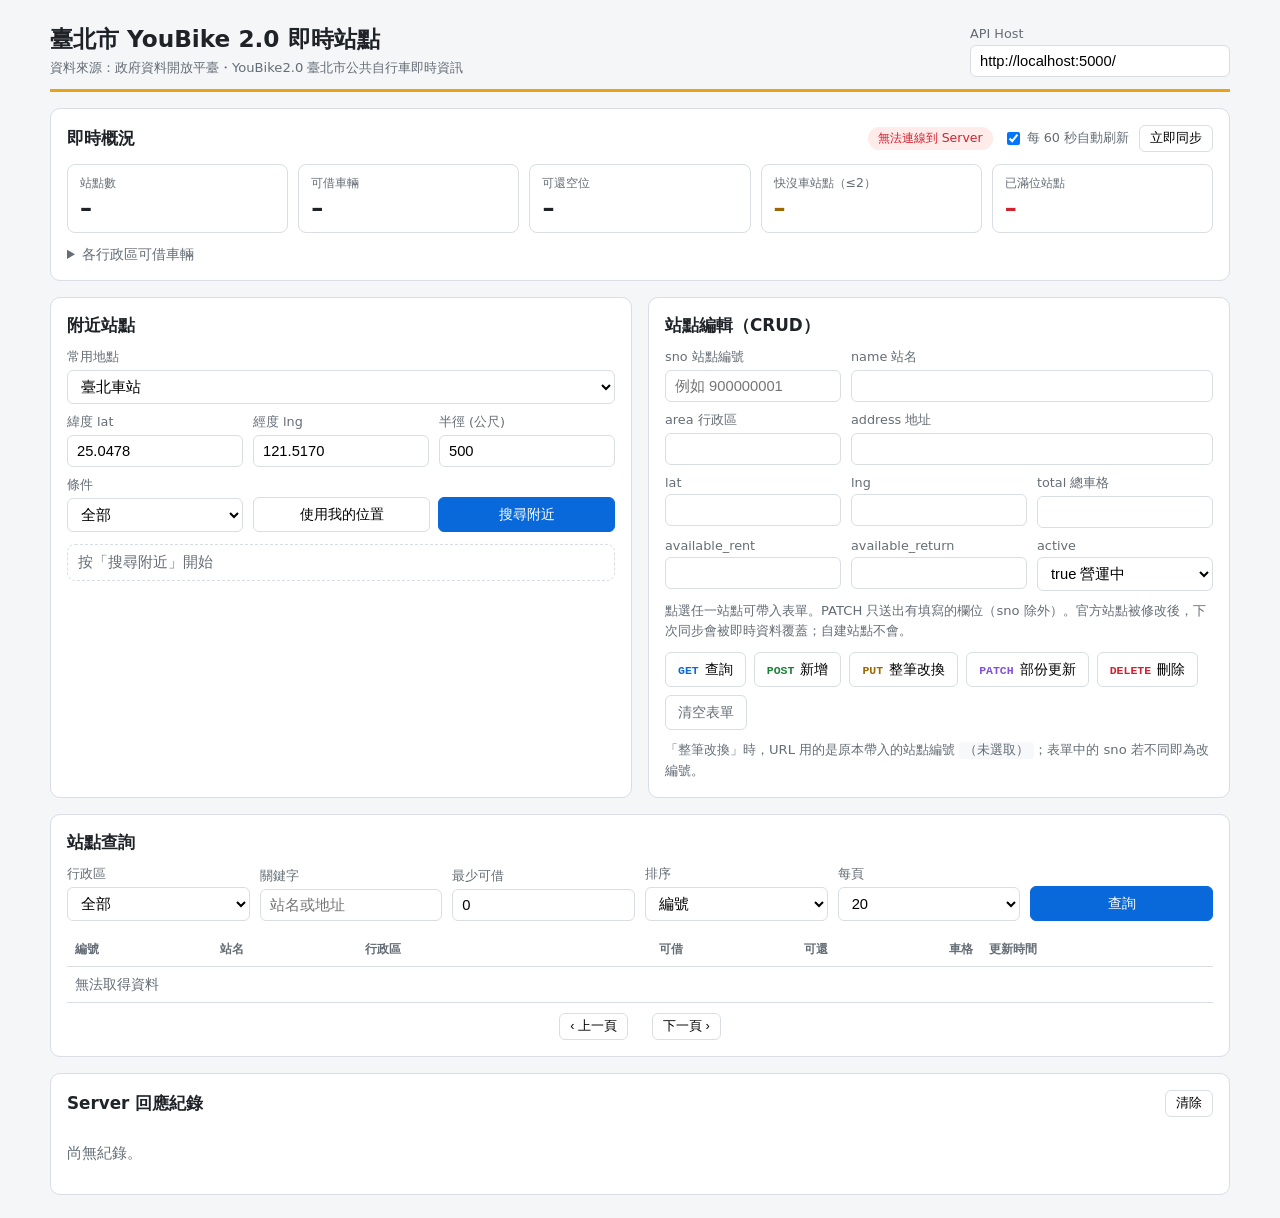
==== client/index.html @ 708d213e "Taipei YouBike 2.0 RESTful API (Flask) - IoT W03 homework Co-Authored-By: Claude Opus 5.5 <noreply@a" ====
<!DOCTYPE html>
<!--
index.html ~ 臺北市 YouBike 2.0 RESTful API Client
  - 所有參數都可在網頁中輸入
  - Server 回應同時顯示在網頁 (紀錄區) 與 Console
-->
<html lang="zh-Hant">
<head>
<meta charset="UTF-8">
<meta name="viewport" content="width=device-width, initial-scale=1">
<title>YouBike 2.0 API Client</title>
<link rel="stylesheet" href="style.css">
</head>
<body>
<main>
  <header class="top">
    <div>
      <h1>臺北市 YouBike 2.0 即時站點</h1>
      <p class="sub">資料來源：政府資料開放平臺・YouBike2.0 臺北市公共自行車即時資訊</p>
    </div>
    <div class="host">
      <label for="host">API Host</label>
      <input id="host" value="http://localhost:5000/">
    </div>
  </header>

  <!-- 同步狀態 + 統計 -->
  <section class="card">
    <div class="row-head">
      <h2>即時概況</h2>
      <div class="sync">
        <span id="sync-badge" class="badge">同步狀態載入中…</span>
        <label class="check"><input type="checkbox" id="auto-refresh" checked> 每 60 秒自動刷新</label>
        <button id="sync-button" class="small">立即同步</button>
      </div>
    </div>
    <div class="stats" id="stat-cards">
      <div class="stat"><span class="label">站點數</span><span class="value" id="st-stations">–</span></div>
      <div class="stat"><span class="label">可借車輛</span><span class="value" id="st-rent">–</span></div>
      <div class="stat"><span class="label">可還空位</span><span class="value" id="st-return">–</span></div>
      <div class="stat warn"><span class="label">快沒車站點（≤2）</span><span class="value" id="st-low">–</span></div>
      <div class="stat danger"><span class="label">已滿位站點</span><span class="value" id="st-full">–</span></div>
    </div>
    <details class="areas">
      <summary>各行政區可借車輛</summary>
      <div id="area-bars" class="bars"></div>
    </details>
  </section>

  <div class="grid">
    <!-- 附近站點 -->
    <section class="card">
      <h2>附近站點</h2>
      <div class="fields f3">
        <div class="span3">
          <label for="preset">常用地點</label>
          <select id="preset">
            <option value="25.0478,121.5170">臺北車站</option>
            <option value="25.0421,121.5256">國立臺北商業大學</option>
            <option value="25.0339,121.5645">台北 101</option>
            <option value="25.0174,121.5397">國立臺灣大學</option>
            <option value="25.0418,121.5441">捷運忠孝復興站</option>
            <option value="">（自訂）</option>
          </select>
        </div>
        <div><label for="lat">緯度 lat</label><input id="lat" type="number" step="0.0001" value="25.0478"></div>
        <div><label for="lng">經度 lng</label><input id="lng" type="number" step="0.0001" value="121.5170"></div>
        <div><label for="radius">半徑 (公尺)</label><input id="radius" type="number" min="50" max="5000" step="50" value="500"></div>
        <div>
          <label for="need">條件</label>
          <select id="need">
            <option value="">全部</option>
            <option value="rent">要借車（有車）</option>
            <option value="return">要還車（有位）</option>
          </select>
        </div>
        <div class="btns span2">
          <button id="geo-button">使用我的位置</button>
          <button id="nearby-button" class="primary">搜尋附近</button>
        </div>
      </div>
      <ol id="nearby-list" class="nearby"><li class="empty">按「搜尋附近」開始</li></ol>
    </section>

    <!-- 站點編輯 -->
    <section class="card">
      <h2>站點編輯（CRUD）</h2>
      <div class="fields f3">
        <div><label for="f-sno">sno 站點編號</label><input id="f-sno" placeholder="例如 900000001"></div>
        <div class="span2"><label for="f-name">name 站名</label><input id="f-name"></div>
        <div><label for="f-area">area 行政區</label><input id="f-area" list="area-options"></div>
        <div class="span2"><label for="f-address">address 地址</label><input id="f-address"></div>
        <div><label for="f-lat">lat</label><input id="f-lat" type="number" step="0.00001"></div>
        <div><label for="f-lng">lng</label><input id="f-lng" type="number" step="0.00001"></div>
        <div><label for="f-total">total 總車格</label><input id="f-total" type="number" min="0"></div>
        <div><label for="f-rent">available_rent</label><input id="f-rent" type="number" min="0"></div>
        <div><label for="f-return">available_return</label><input id="f-return" type="number" min="0"></div>
        <div><label for="f-active">active</label>
          <select id="f-active"><option value="true">true 營運中</option><option value="false">false 暫停</option></select>
        </div>
      </div>
      <p class="hint">點選任一站點可帶入表單。PATCH 只送出有填寫的欄位（sno 除外）。官方站點被修改後，下次同步會被即時資料覆蓋；自建站點不會。</p>
      <div class="ops">
        <button data-op="get"><span class="m GET">GET</span>查詢</button>
        <button data-op="post"><span class="m POST">POST</span>新增</button>
        <button data-op="put"><span class="m PUT">PUT</span>整筆改換</button>
        <button data-op="patch"><span class="m PATCH">PATCH</span>部份更新</button>
        <button data-op="delete"><span class="m DELETE">DELETE</span>刪除</button>
        <button id="clear-form" class="ghost">清空表單</button>
      </div>
      <p class="hint">「整筆改換」時，URL 用的是原本帶入的站點編號 <code id="orig-sno">（未選取）</code>；表單中的 sno 若不同即為改編號。</p>
    </section>
  </div>

  <!-- 站點列表 -->
  <section class="card">
    <div class="row-head"><h2>站點查詢</h2><span id="list-info" class="muted"></span></div>
    <div class="fields f6">
      <div><label for="q-area">行政區</label><select id="q-area"><option value="">全部</option></select></div>
      <div><label for="q-kw">關鍵字</label><input id="q-kw" placeholder="站名或地址"></div>
      <div><label for="q-min">最少可借</label><input id="q-min" type="number" min="0" value="0"></div>
      <div><label for="q-sort">排序</label>
        <select id="q-sort">
          <option value="sno">編號</option>
          <option value="-available_rent">可借 多→少</option>
          <option value="available_rent">可借 少→多</option>
          <option value="-available_return">可還 多→少</option>
          <option value="-total">車格 多→少</option>
          <option value="name">站名</option>
        </select>
      </div>
      <div><label for="q-limit">每頁</label>
        <select id="q-limit"><option>10</option><option selected>20</option><option>50</option><option>100</option></select>
      </div>
      <div class="btns"><button id="search-button" class="primary">查詢</button></div>
    </div>
    <div class="table-wrap">
      <table>
        <thead><tr><th>編號</th><th>站名</th><th>行政區</th><th class="num">可借</th><th class="num">可還</th><th class="num">車格</th><th>更新時間</th></tr></thead>
        <tbody id="station-body"><tr><td colspan="7" class="empty">載入中…</td></tr></tbody>
      </table>
    </div>
    <div class="pager">
      <button id="prev-page" class="small">‹ 上一頁</button>
      <span id="page-info" class="muted"></span>
      <button id="next-page" class="small">下一頁 ›</button>
    </div>
  </section>

  <!-- 回應紀錄 -->
  <section class="card">
    <div class="row-head"><h2>Server 回應紀錄</h2><button id="clear-log" class="small">清除</button></div>
    <div id="log"><p class="empty">尚無紀錄。</p></div>
  </section>
</main>

<datalist id="area-options"></datalist>
<script src="app.js"></script>
</body>
</html>
---- client/style.css ----
:root {
  --bg: #f4f6f8; --card: #fff; --text: #1f2328; --muted: #656d76; --border: #d8dee4;
  --primary: #0969da; --ok: #1a7f37; --warn: #9a6700; --err: #cf222e;
  --ok-bg: #dafbe1; --warn-bg: #fff8c5; --err-bg: #ffebe9; --code-bg: #f6f8fa;
  --brand: #e8a317;
}
* { box-sizing: border-box; }
body {
  margin: 0; padding: 24px 16px; background: var(--bg); color: var(--text);
  font-family: system-ui, -apple-system, "Segoe UI", "Microsoft JhengHei", sans-serif; font-size: 15px;
}
main { max-width: 1180px; margin: 0 auto; display: grid; gap: 16px; }
h1 { margin: 0; font-size: 1.45rem; }
h2 { margin: 0 0 12px; font-size: 1.05rem; }
.sub, .muted, .hint { color: var(--muted); font-size: .82rem; }
.sub { margin: 4px 0 0; }
.hint { margin: 10px 0 0; line-height: 1.5; }
code { background: var(--code-bg); padding: 1px 5px; border-radius: 4px; }

.top { display: flex; justify-content: space-between; align-items: end; gap: 16px; flex-wrap: wrap;
       border-bottom: 3px solid var(--brand); padding-bottom: 12px; }
.host { min-width: 260px; }
.card { background: var(--card); border: 1px solid var(--border); border-radius: 10px; padding: 16px; min-width: 0; }
.grid { display: grid; grid-template-columns: 1fr 1fr; gap: 16px; }
@media (max-width: 860px) { .grid { grid-template-columns: 1fr; } }
.row-head { display: flex; justify-content: space-between; align-items: center; gap: 12px; flex-wrap: wrap; margin-bottom: 12px; }
.row-head h2 { margin: 0; }

label { display: block; font-size: .8rem; color: var(--muted); margin-bottom: 4px; }
label.check { display: inline-flex; gap: 4px; align-items: center; margin: 0; }
input, select { width: 100%; padding: 7px 9px; border: 1px solid var(--border); border-radius: 6px; font-size: .92rem; background: #fff; }
label.check input { width: auto; }
.fields { display: grid; gap: 10px; }
.f3 { grid-template-columns: repeat(3, 1fr); }
.f6 { grid-template-columns: repeat(6, 1fr); align-items: end; }
@media (max-width: 860px) { .f6 { grid-template-columns: repeat(2, 1fr); } }
@media (max-width: 520px) { .f3 { grid-template-columns: 1fr 1fr; } }
.span2 { grid-column: span 2; } .span3 { grid-column: 1 / -1; }
.btns { display: flex; gap: 8px; align-items: end; }
.btns button { flex: 1; }

button { padding: 7px 12px; border: 1px solid var(--border); border-radius: 6px; background: #fff; cursor: pointer; font-size: .9rem; }
button:hover { border-color: var(--primary); color: var(--primary); }
button.primary { background: var(--primary); border-color: var(--primary); color: #fff; }
button.primary:hover { filter: brightness(1.1); color: #fff; }
button.small { padding: 4px 10px; font-size: .8rem; }
button.ghost { color: var(--muted); }
button:disabled { opacity: .5; cursor: default; }
.ops { display: flex; flex-wrap: wrap; gap: 8px; margin-top: 12px; }
.m { display: inline-block; margin-right: 6px; font: 700 .72rem ui-monospace, monospace; }
.GET { color: #0969da; } .POST { color: #1a7f37; } .PUT { color: #9a6700; } .PATCH { color: #8250df; } .DELETE { color: #cf222e; }

.sync { display: flex; align-items: center; gap: 10px; flex-wrap: wrap; font-size: .82rem; }
.badge { padding: 3px 10px; border-radius: 999px; background: var(--code-bg); font-size: .78rem; }
.badge.ok { background: var(--ok-bg); color: var(--ok); }
.badge.err { background: var(--err-bg); color: var(--err); }
.badge.off { background: var(--warn-bg); color: var(--warn); }

.stats { display: grid; grid-template-columns: repeat(5, 1fr); gap: 10px; }
@media (max-width: 760px) { .stats { grid-template-columns: repeat(2, 1fr); } }
.stat { border: 1px solid var(--border); border-radius: 8px; padding: 10px 12px; display: grid; gap: 2px; }
.stat .label { font-size: .78rem; color: var(--muted); }
.stat .value { font-size: 1.5rem; font-weight: 700; font-variant-numeric: tabular-nums; }
.stat.warn .value { color: var(--warn); } .stat.danger .value { color: var(--err); }

.areas { margin-top: 12px; }
.areas summary { cursor: pointer; font-size: .88rem; color: var(--muted); }
.bars { display: grid; gap: 6px; margin-top: 10px; }
.bar { display: grid; grid-template-columns: 110px 1fr 120px; align-items: center; gap: 8px; font-size: .82rem; }
.bar .track { height: 10px; background: var(--code-bg); border-radius: 5px; overflow: hidden; }
.bar .fill { height: 100%; background: var(--brand); border-radius: 5px; }
.bar .n { text-align: right; font-variant-numeric: tabular-nums; color: var(--muted); }

.nearby { list-style: none; margin: 12px 0 0; padding: 0; display: grid; gap: 6px; max-height: 360px; overflow-y: auto; }
.nearby li { border: 1px solid var(--border); border-radius: 8px; padding: 8px 10px; display: grid;
             grid-template-columns: 56px 1fr auto; gap: 10px; align-items: center; cursor: pointer; }
.nearby li:hover { border-color: var(--primary); }
.nearby li.empty { display: block; cursor: default; border-style: dashed; color: var(--muted); }
.dist { font-weight: 700; font-variant-numeric: tabular-nums; font-size: .85rem; }
.nm { font-weight: 600; font-size: .9rem; } .addr { font-size: .78rem; color: var(--muted); }
.pills { display: flex; gap: 6px; }
.pill { font-size: .75rem; padding: 2px 8px; border-radius: 999px; font-variant-numeric: tabular-nums; white-space: nowrap; }
.pill.rent { background: var(--ok-bg); color: var(--ok); } .pill.ret { background: #ddf4ff; color: #0550ae; }
.pill.zero { background: var(--err-bg); color: var(--err); }

.table-wrap { overflow-x: auto; margin-top: 12px; }
table { width: 100%; border-collapse: collapse; font-size: .88rem; }
th, td { padding: 8px; border-bottom: 1px solid var(--border); text-align: left; white-space: nowrap; }
th { font-size: .78rem; color: var(--muted); font-weight: 600; }
.num { text-align: right; font-variant-numeric: tabular-nums; }
td.zero { color: var(--err); font-weight: 700; }
tbody tr { cursor: pointer; } tbody tr:hover { background: var(--code-bg); }
tr.custom td:first-child::after { content: " 自建"; font-size: .7rem; color: var(--primary); }
.pager { display: flex; justify-content: center; align-items: center; gap: 12px; margin-top: 10px; }
.empty { color: var(--muted); }

#log { display: grid; gap: 10px; max-height: 460px; overflow-y: auto; }
.entry { border: 1px solid var(--border); border-left-width: 4px; border-radius: 6px; padding: 10px; }
.entry.ok { border-left-color: var(--ok); } .entry.err { border-left-color: var(--err); }
.entry-head { display: flex; gap: 8px; align-items: center; flex-wrap: wrap; font-size: .84rem; }
.status { font-weight: 600; padding: 1px 8px; border-radius: 999px; font-size: .76rem; }
.ok .status { background: var(--ok-bg); color: var(--ok); } .err .status { background: var(--err-bg); color: var(--err); }
.time { margin-left: auto; color: var(--muted); font-size: .76rem; }
.url { font-family: ui-monospace, monospace; word-break: break-all; }
pre { margin: 8px 0 0; padding: 8px; background: var(--code-bg); border-radius: 4px; font-size: .8rem;
      white-space: pre-wrap; word-break: break-all; max-height: 240px; overflow-y: auto; }
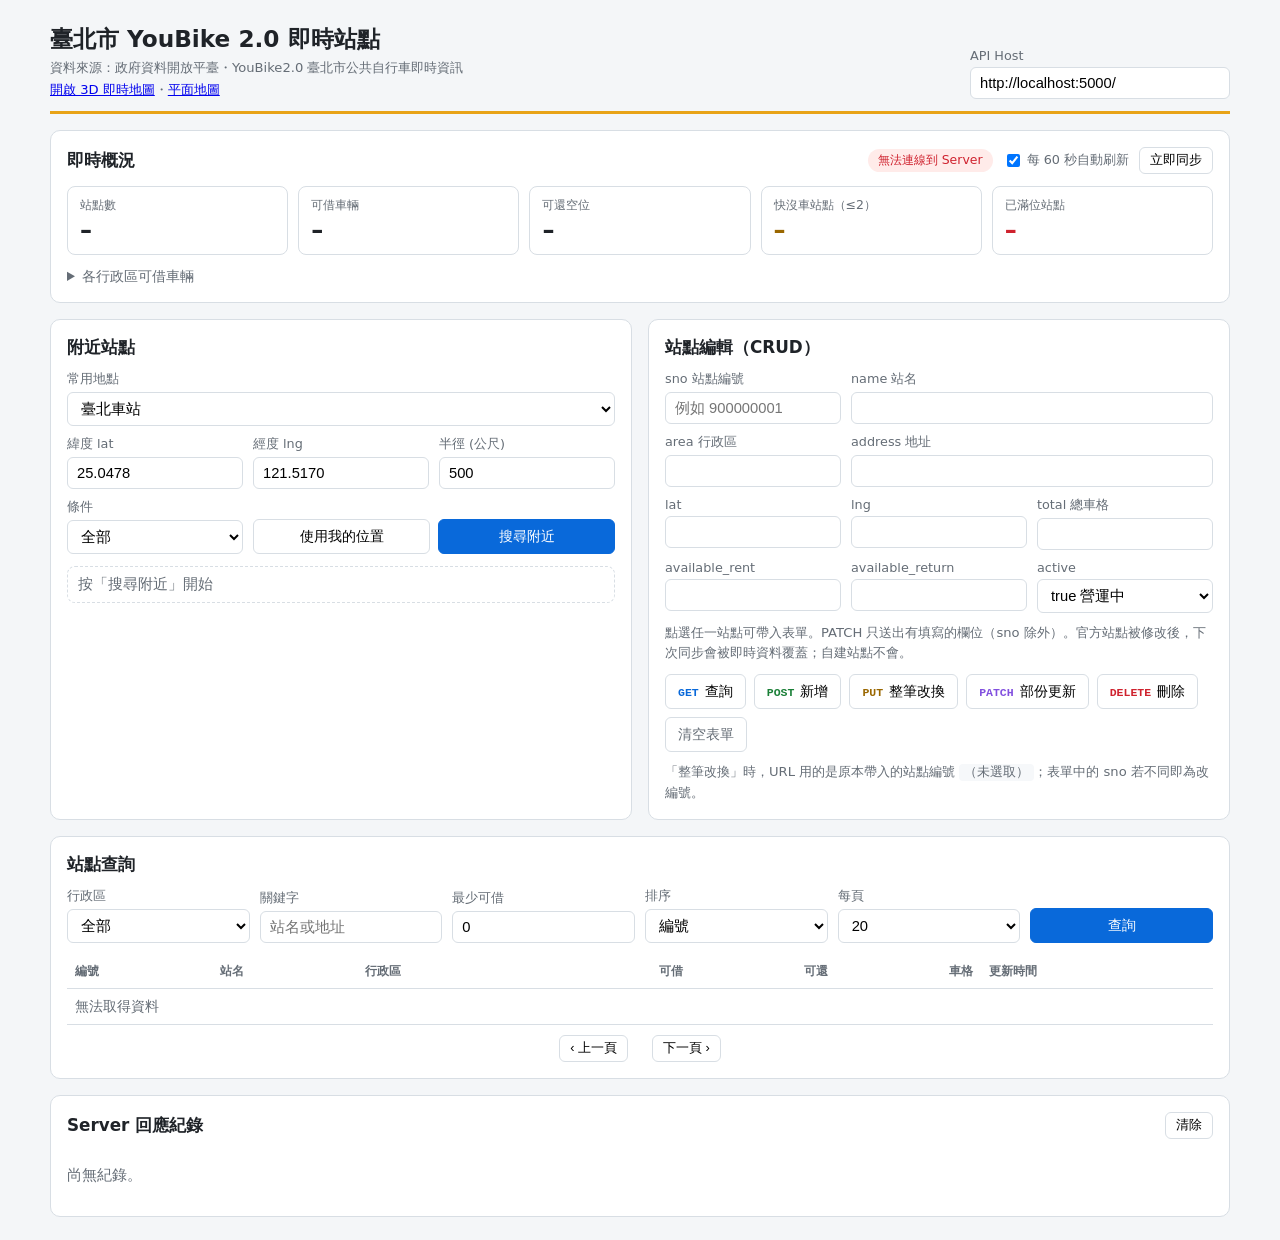
==== commit 2701028e: "Add Swagger docs, Python API client, Open Data file, and map UIs - docs/openapi.yaml (OpenAPI 3.0) s" ====
--- a/client/index.html
+++ b/client/index.html
@@ -17,6 +17,7 @@
     <div>
       <h1>臺北市 YouBike 2.0 即時站點</h1>
       <p class="sub">資料來源：政府資料開放平臺・YouBike2.0 臺北市公共自行車即時資訊</p>
+      <p class="sub"><a href="map.html">開啟 3D 即時地圖</a>・<a href="map2d.html">平面地圖</a></p>
     </div>
     <div class="host">
       <label for="host">API Host</label>
